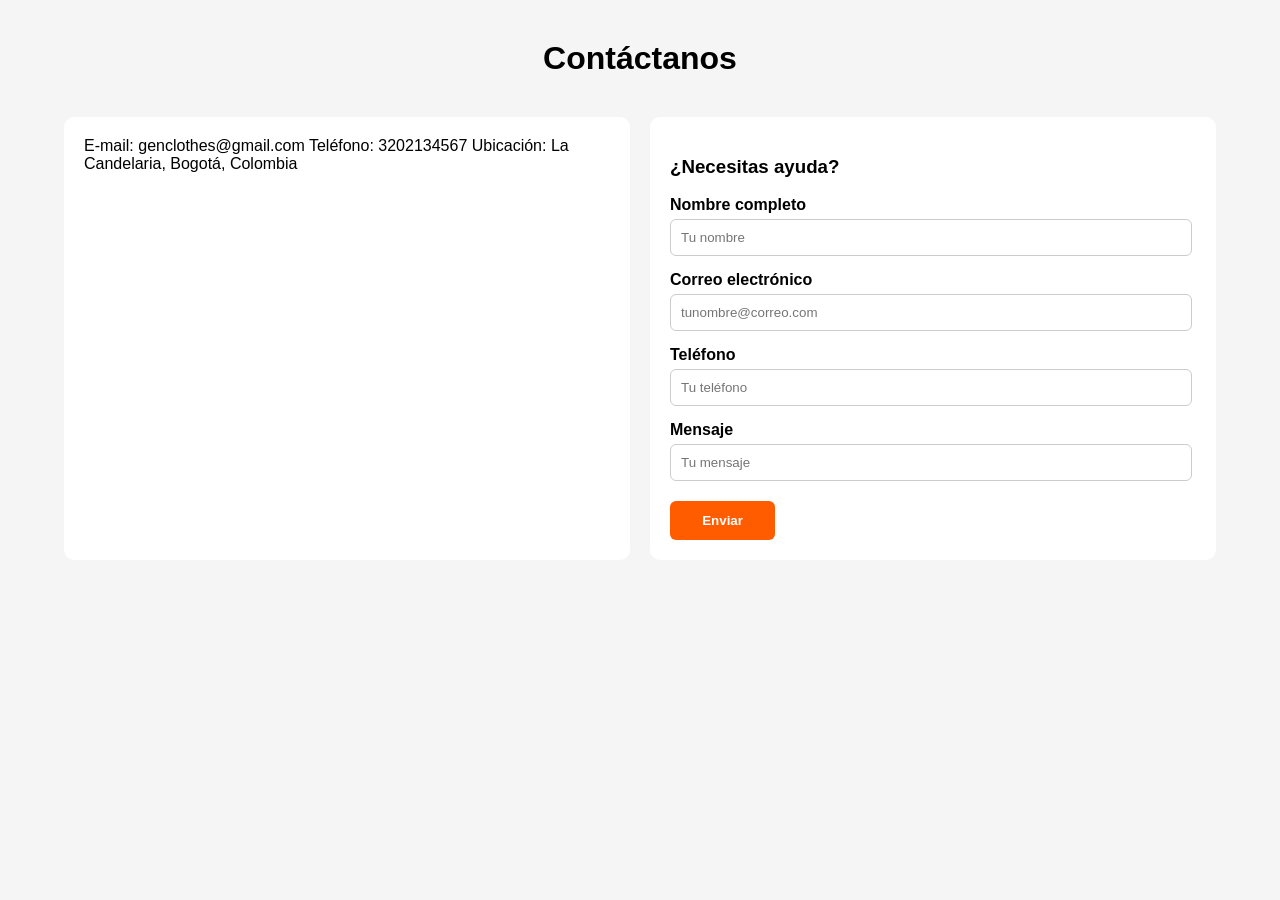
==== page/contactenos.html @ 33f01c94 "Agregué archivo CSS nuevo y archivo HTML actualizado." ====
<!DOCTYPE html>
<html lang="en">

<head>
    <meta charset="UTF-8">
    <meta name="viewport" content="width=device-width, initial-scale=1.0">
    <link rel="stylesheet" href="contactenos.css">
    <title>Contáctanos</title>
</head>

<body>
    <section class="contacto">
        <div class="container mt-5">
            <h1 class="titulo">Contáctanos</h1>
        </div>
        <div class="container mt-5 contacto">
            <div class="row">
                <div class="col-md-6 col-sm-12">
                    E-mail: genclothes@gmail.com
                    Teléfono: 3202134567
                    Ubicación: La Candelaria, Bogotá, Colombia
                    <iframe 
                        src="https://www.google.com/maps/embed?pb=!1m18!1m12!1m3!1d5624.314391348985!2d-74.07471656272624!3d4.595661987837193!2m3!1f0!2f0!3f0!3m2!1i1024!2i768!4f13.1!3m3!1m2!1s0x8e3f9993dc244163%3A0x3b1afc70f34b7042!2sCasa%20Samor!5e0!3m2!1ses!2sco!4v1764005495527!5m2!1ses!2sco" 
                        width="500" 
                        height="300" 
                        style="border:0;" 
                        allowfullscreen="" 
                        loading="lazy" 
                        referrerpolicy="no-referrer-when-downgrade">
                    </iframe>
                </div>
                <div class="col-md-6 col-sm-12">
                    <!-- Formulario de ayuda-->
                    <h3 class="subtitulo">¿Necesitas ayuda?</h3>
                    <form action="procesar_formulario"></form>
                    <label for="nombre">Nombre completo</label>
                    <input type="text" id="nombre" name="nombre" placeholder="Tu nombre" required>
                    <label for="e-mail">Correo electrónico</label>
                    <input type="e-mail" id="e-mail" name="e-mail" placeholder="tunombre@correo.com" required>
                    <label for="telefono">Teléfono</label>
                    <input type="number" id="telefono" name="telefono" placeholder="Tu teléfono" required>
                    <label for="mensaje">Mensaje</label>
                    <input type="text" id="mensaje" name="mensaje" placeholder="Tu mensaje" required>
                    <button type="submit">Enviar</button>
                </div>
            </div>
        </div>
</body>

</html>
---- page/contactenos.css ----
/* --- Estilos generales --- */
body {
    font-family: Arial, Helvetica, sans-serif;
    margin: 0;
    padding: 0;
    background: #f5f5f5;
}

/* Contenedor principal */
.container {
    width: 90%;
    margin: auto;
}

.mt-5 {
    margin-top: 40px;
}

/* Título principal */
.titulo {
    text-align: center;
    font-size: 2rem;
    margin-bottom: 20px;
}

/* --- Diseño de columnas --- */
.row {
    display: flex;
    flex-wrap: wrap;
    gap: 20px;
}

.col-md-6 {
    flex: 1;
    min-width: 300px;
    background: white;
    padding: 20px;
    border-radius: 10px;
}

/* --- Información de contacto --- */
.contacto p {
    margin: 5px 0;
    line-height: 1.4;
}

/* --- Mapa --- */
iframe {
    width: 100%;
    border-radius: 8px;
}

/* --- Formulario --- */
label {
    display: block;
    margin-top: 15px;
    font-weight: bold;
}

input {
    width: 95%;
    padding: 10px 10px;
    margin-top: 5px;
    margin-right: 5px;
    border-radius: 6px;
    border: 1px solid #ccc;
}

/* Botón de formulario */
button {
    margin-top: 20px;
    width: 20%;
    padding: 12px;
    background-color: #ff5c00;
    color: white;
    border: none;
    border-radius: 6px;
    cursor: pointer;
    font-weight: bold;
}

button:hover {
    background-color: #2c2c28;
}
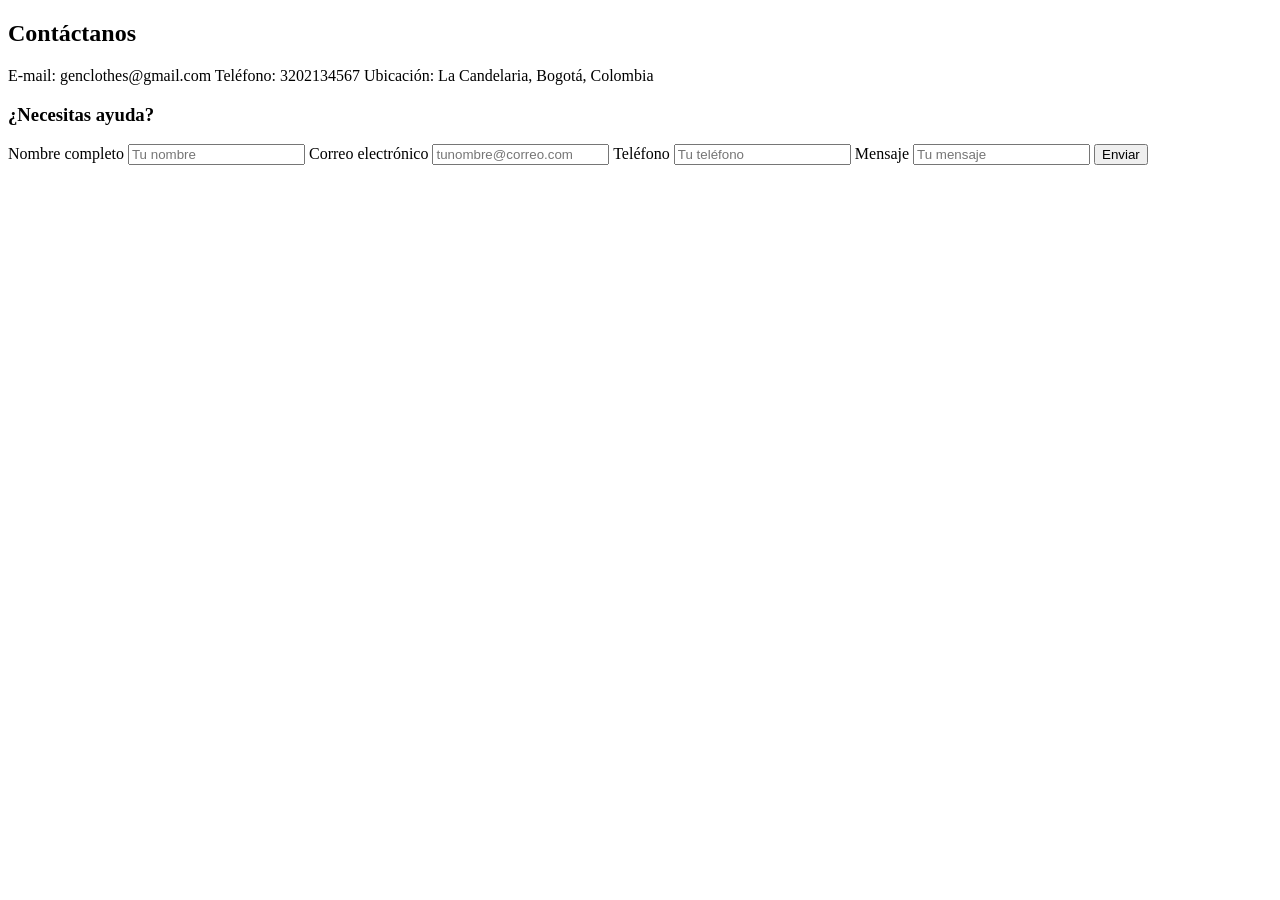
==== commit 71339662: "Banner" ====
--- a/page/contactenos.html
+++ b/page/contactenos.html
@@ -4,47 +4,38 @@
 <head>
     <meta charset="UTF-8">
     <meta name="viewport" content="width=device-width, initial-scale=1.0">
-    <link rel="stylesheet" href="contactenos.css">
+    <link rel="stylesheet" href="style.css">
     <title>Contáctanos</title>
 </head>
 
 <body>
-    <section class="contacto">
-        <div class="container mt-5">
-            <h1 class="titulo">Contáctanos</h1>
+
+</html>
+<section class="contacto">
+    <div class="container">
+        <h1 class="titulo">Contáctanos</h1>
+    </div>
+    <div class="row">
+    <div class="container md-5 contacto">
+        E-mail: genclothes@gmail.com
+        Teléfono: 3202134567
+        Ubicación: La Candelaria, Bogotá, Colombia
+    </div>
+    <div class="container mt-5">
+        <div class="row">
+                <!-- <div class="col-md-4 col-sm-12 col-12"> -->
+                <!-- Formulario de ayuda-->
+                <h3 class="subtitulo">¿Necesitas ayuda?</h3>
+                <form action="procesar_formulario"></form>
+                <label for="nombre">Nombre completo</label>
+                <input type="text" id="nombre" name="nombre" placeholder="Tu nombre" required>
+                <label for="e-mail">Correo electrónico</label>
+                <input type="e-mail" id="e-mail" name="e-mail" placeholder="tunombre@correo.com" required>
+                <label for="telefono">Teléfono</label>
+                <input type="number" id="telefono" name="telefono" placeholder="Tu teléfono" required>
+                <label for="mensaje">Mensaje</label>
+                <input type="text" id="mensaje" name="mensaje" placeholder="Tu mensaje" required>
+                <button type="submit">Enviar</button>
         </div>
-        <div class="container mt-5 contacto">
-            <div class="row">
-                <div class="col-md-6 col-sm-12">
-                    E-mail: genclothes@gmail.com
-                    Teléfono: 3202134567
-                    Ubicación: La Candelaria, Bogotá, Colombia
-                    <iframe 
-                        src="https://www.google.com/maps/embed?pb=!1m18!1m12!1m3!1d5624.314391348985!2d-74.07471656272624!3d4.595661987837193!2m3!1f0!2f0!3f0!3m2!1i1024!2i768!4f13.1!3m3!1m2!1s0x8e3f9993dc244163%3A0x3b1afc70f34b7042!2sCasa%20Samor!5e0!3m2!1ses!2sco!4v1764005495527!5m2!1ses!2sco" 
-                        width="500" 
-                        height="300" 
-                        style="border:0;" 
-                        allowfullscreen="" 
-                        loading="lazy" 
-                        referrerpolicy="no-referrer-when-downgrade">
-                    </iframe>
-                </div>
-                <div class="col-md-6 col-sm-12">
-                    <!-- Formulario de ayuda-->
-                    <h3 class="subtitulo">¿Necesitas ayuda?</h3>
-                    <form action="procesar_formulario"></form>
-                    <label for="nombre">Nombre completo</label>
-                    <input type="text" id="nombre" name="nombre" placeholder="Tu nombre" required>
-                    <label for="e-mail">Correo electrónico</label>
-                    <input type="e-mail" id="e-mail" name="e-mail" placeholder="tunombre@correo.com" required>
-                    <label for="telefono">Teléfono</label>
-                    <input type="number" id="telefono" name="telefono" placeholder="Tu teléfono" required>
-                    <label for="mensaje">Mensaje</label>
-                    <input type="text" id="mensaje" name="mensaje" placeholder="Tu mensaje" required>
-                    <button type="submit">Enviar</button>
-                </div>
-            </div>
-        </div>
-</body>
-
-</html>+    </div>
+            </body>
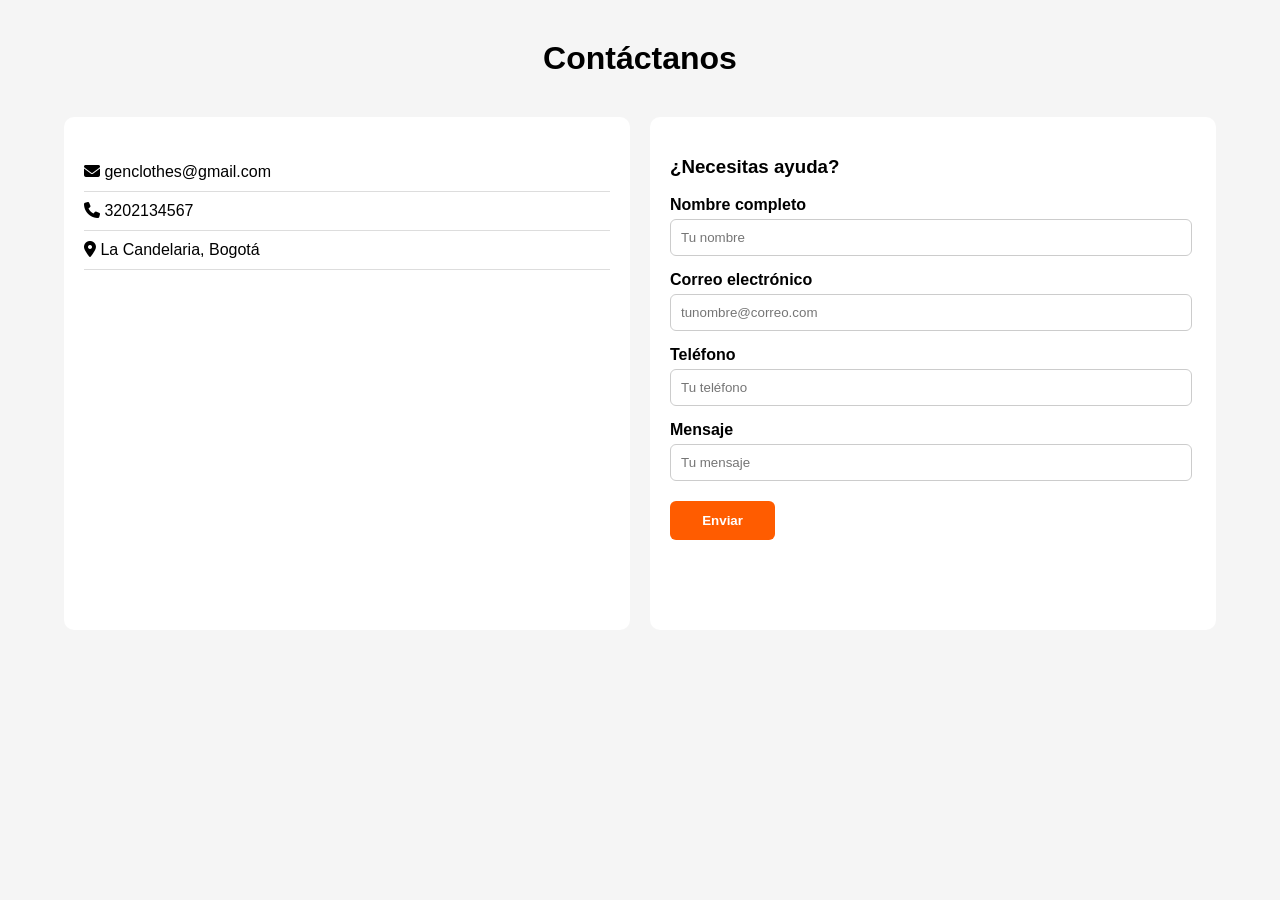
==== commit 78100363: "Agregué archivos actualizados." ====
--- a/page/contactenos.html
+++ b/page/contactenos.html
@@ -4,38 +4,51 @@
 <head>
     <meta charset="UTF-8">
     <meta name="viewport" content="width=device-width, initial-scale=1.0">
-    <link rel="stylesheet" href="style.css">
+    <link rel="stylesheet" href="https://cdnjs.cloudflare.com/ajax/libs/font-awesome/6.5.0/css/all.min.css">
+    <link rel="stylesheet" href="contactenos.css">
     <title>Contáctanos</title>
 </head>
 
 <body>
+    <section class="contacto">
+        <div class="container mt-5">
+            <h1 class="titulo">Contáctanos</h1>
+        </div>
+        <div class="container mt-5 contacto">
+            <div class="row">
+                <div class="col-md-6 col-sm-12">
+                    <ul class="lista-contacto">
+                        <li><i class="fa-solid fa-envelope"></i> genclothes@gmail.com</li>
+                        <li><i class="fa-solid fa-phone"></i> 3202134567</li>
+                        <li><i class="fa-solid fa-location-dot"></i> La Candelaria, Bogotá</li>                         
+                    </ul>
+                    
+                    <iframe 
+                        src="https://www.google.com/maps/embed?pb=!1m18!1m12!1m3!1d5624.314391348985!2d-74.07471656272624!3d4.595661987837193!2m3!1f0!2f0!3f0!3m2!1i1024!2i768!4f13.1!3m3!1m2!1s0x8e3f9993dc244163%3A0x3b1afc70f34b7042!2sCasa%20Samor!5e0!3m2!1ses!2sco!4v1764005495527!5m2!1ses!2sco" 
+                        width="500" 
+                        height="300" 
+                        style="border:0;" 
+                        allowfullscreen="" 
+                        loading="lazy" 
+                        referrerpolicy="no-referrer-when-downgrade">
+                    </iframe>
+                </div>
+                <div class="col-md-6 col-sm-12">
+                    <!-- Formulario de ayuda-->
+                    <h3 class="subtitulo">¿Necesitas ayuda?</h3>
+                    <form action="procesar_formulario"></form>
+                    <label for="nombre">Nombre completo</label>
+                    <input type="text" id="nombre" name="nombre" placeholder="Tu nombre" required>
+                    <label for="e-mail">Correo electrónico</label>
+                    <input type="e-mail" id="e-mail" name="e-mail" placeholder="tunombre@correo.com" required>
+                    <label for="telefono">Teléfono</label>
+                    <input type="number" id="telefono" name="telefono" placeholder="Tu teléfono" required>
+                    <label for="mensaje">Mensaje</label>
+                    <input type="text" id="mensaje" name="mensaje" placeholder="Tu mensaje" required>
+                    <button type="submit">Enviar</button>
+                </div>
+            </div>
+        </div>
+</body>
 
-</html>
-<section class="contacto">
-    <div class="container">
-        <h1 class="titulo">Contáctanos</h1>
-    </div>
-    <div class="row">
-    <div class="container md-5 contacto">
-        E-mail: genclothes@gmail.com
-        Teléfono: 3202134567
-        Ubicación: La Candelaria, Bogotá, Colombia
-    </div>
-    <div class="container mt-5">
-        <div class="row">
-                <!-- <div class="col-md-4 col-sm-12 col-12"> -->
-                <!-- Formulario de ayuda-->
-                <h3 class="subtitulo">¿Necesitas ayuda?</h3>
-                <form action="procesar_formulario"></form>
-                <label for="nombre">Nombre completo</label>
-                <input type="text" id="nombre" name="nombre" placeholder="Tu nombre" required>
-                <label for="e-mail">Correo electrónico</label>
-                <input type="e-mail" id="e-mail" name="e-mail" placeholder="tunombre@correo.com" required>
-                <label for="telefono">Teléfono</label>
-                <input type="number" id="telefono" name="telefono" placeholder="Tu teléfono" required>
-                <label for="mensaje">Mensaje</label>
-                <input type="text" id="mensaje" name="mensaje" placeholder="Tu mensaje" required>
-                <button type="submit">Enviar</button>
-        </div>
-    </div>
-            </body>+</html>
--- a/page/contactenos.css
+++ b/page/contactenos.css
@@ -0,0 +1,96 @@
+/* --- Estilos generales --- */
+body {
+    font-family: Arial, Helvetica, sans-serif;
+    margin: 0;
+    padding: 0;
+    background: #f5f5f5;
+}
+
+/* Contenedor principal */
+.container {
+    width: 90%;
+    margin: auto;
+}
+
+.mt-5 {
+    margin-top: 40px;
+}
+
+/* Título principal */
+.titulo {
+    text-align: center;
+    font-size: 2rem;
+    margin-bottom: 20px;
+}
+
+/* --- Diseño de columnas --- */
+.row {
+    display: flex;
+    flex-wrap: wrap;
+    gap: 20px;
+}
+
+.col-md-6 {
+    flex: 1;
+    min-width: 300px;
+    background: white;
+    padding: 20px;
+    border-radius: 10px;
+}
+
+/* --- Información de contacto --- */
+.contacto p {
+    margin: 5px 0;
+    line-height: 1.4;
+}
+
+/* --- Mapa --- */
+iframe {
+    margin-top: 20px;
+    width: 100%;
+    border-radius: 8px;
+}
+
+/* --- Formulario --- */
+label {
+    display: block;
+    margin-top: 15px;
+    font-weight: bold;
+}
+
+input {
+    width: 95%;
+    padding: 10px 10px;
+    margin-top: 5px;
+    margin-right: 5px;
+    border-radius: 6px;
+    border: 1px solid #ccc;
+}
+
+/* Botón de formulario */
+button {
+    margin-top: 20px;
+    width: 20%;
+    padding: 12px;
+    background-color: #ff5c00;
+    color: white;
+    border: none;
+    border-radius: 6px;
+    cursor: pointer;
+    font-weight: bold;
+}
+
+button:hover {
+    background-color: #2c2c28;
+}
+
+ul {
+    list-style: none;
+    padding: 0;
+}
+
+ul li {
+    padding: 10px 0;
+    font-size: 1rem;
+    border-bottom: 1px solid #ddd;
+}
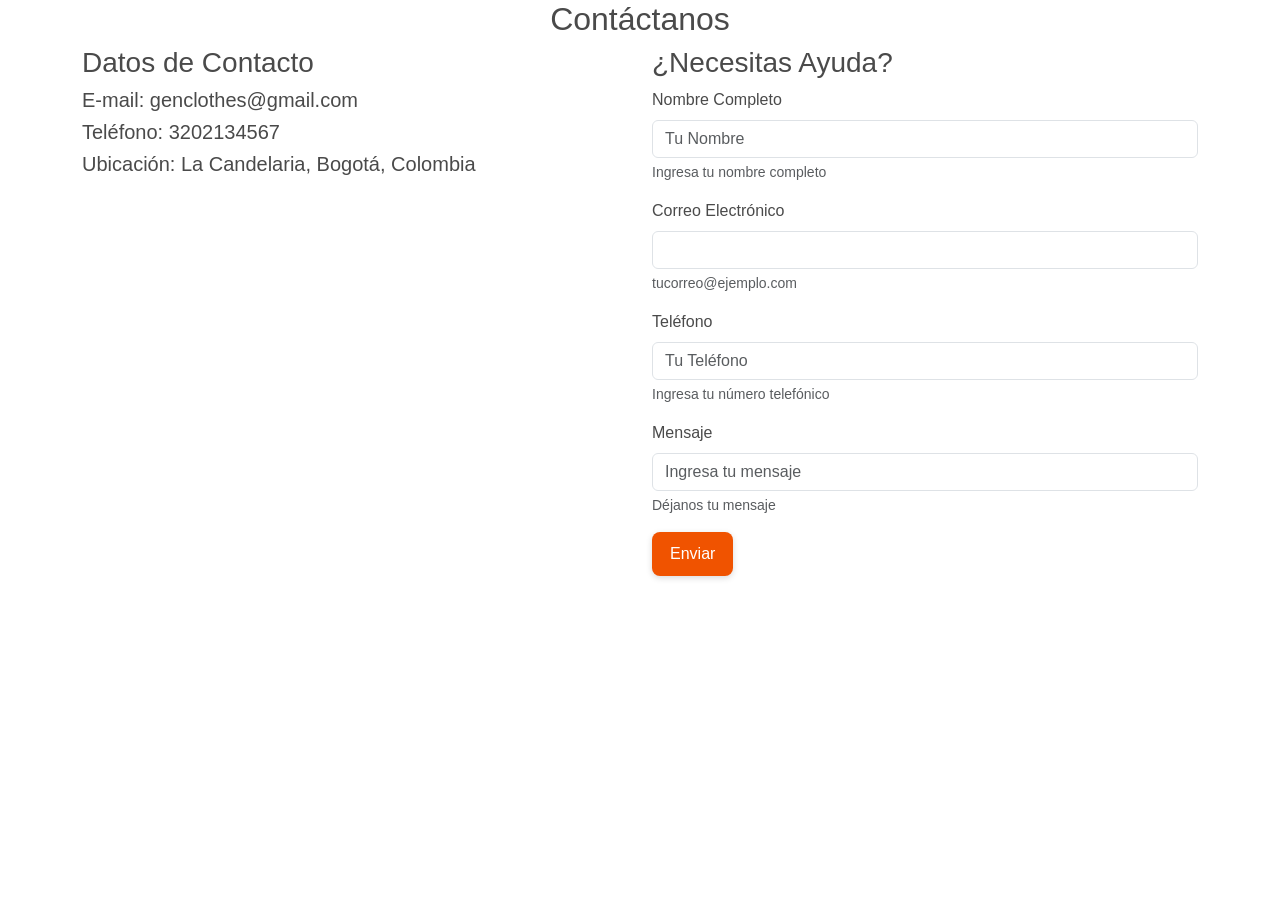
==== commit 4d49fb2e: "Cambios" ====
--- a/page/contactenos.html
+++ b/page/contactenos.html
@@ -4,51 +4,61 @@
 <head>
     <meta charset="UTF-8">
     <meta name="viewport" content="width=device-width, initial-scale=1.0">
-    <link rel="stylesheet" href="https://cdnjs.cloudflare.com/ajax/libs/font-awesome/6.5.0/css/all.min.css">
-    <link rel="stylesheet" href="contactenos.css">
+    <link
+    href="https://cdn.jsdelivr.net/npm/bootstrap@5.3.8/dist/css/bootstrap.min.css"
+    rel="stylesheet"
+    integrity="sha384-sRIl4kxILFvY47J16cr9ZwB07vP4J8+LH7qKQnuqkuIAvNWLzeN8tE5YBujZqJLB"
+    crossorigin="anonymous">
+    <link rel="stylesheet" href="/styles/main.css">
     <title>Contáctanos</title>
 </head>
 
 <body>
-    <section class="contacto">
-        <div class="container mt-5">
-            <h1 class="titulo">Contáctanos</h1>
+<h2 class="titulo">Contáctanos</h2>
+<section class="container">
+    <div class="row">
+        <div class="col-6 datosContacto">
+            <h3>Datos de Contacto</h3>
+            <h5>E-mail: genclothes@gmail.com</h5>
+            <h5>Teléfono: 3202134567</h5>
+            <h5>Ubicación: La Candelaria, Bogotá, Colombia</h5>
+            <iframe 
+            src="https://www.google.com/maps/embed?pb=!1m18!1m12!1m3!1d...etc"
+            width="600" 
+            height="450" 
+            style="border:0;" 
+            allowfullscreen="" 
+            loading="lazy" 
+            referrerpolicy="no-referrer-when-downgrade">
+</iframe>
         </div>
-        <div class="container mt-5 contacto">
+        
+        <div class="col-6">
+            <h3>¿Necesitas Ayuda?</h3>
             <div class="row">
-                <div class="col-md-6 col-sm-12">
-                    <ul class="lista-contacto">
-                        <li><i class="fa-solid fa-envelope"></i> genclothes@gmail.com</li>
-                        <li><i class="fa-solid fa-phone"></i> 3202134567</li>
-                        <li><i class="fa-solid fa-location-dot"></i> La Candelaria, Bogotá</li>                         
-                    </ul>
-                    
-                    <iframe 
-                        src="https://www.google.com/maps/embed?pb=!1m18!1m12!1m3!1d5624.314391348985!2d-74.07471656272624!3d4.595661987837193!2m3!1f0!2f0!3f0!3m2!1i1024!2i768!4f13.1!3m3!1m2!1s0x8e3f9993dc244163%3A0x3b1afc70f34b7042!2sCasa%20Samor!5e0!3m2!1ses!2sco!4v1764005495527!5m2!1ses!2sco" 
-                        width="500" 
-                        height="300" 
-                        style="border:0;" 
-                        allowfullscreen="" 
-                        loading="lazy" 
-                        referrerpolicy="no-referrer-when-downgrade">
-                    </iframe>
+                <form action="procesar_formulario">
+                <div class="mb-3">
+                    <label for="exampleInputEmail1" class="form-label">Nombre Completo</label>
+                    <input type="text" class="form-control" id="nombre" aria-describedby="nombreHelp" placeholder="Tu Nombre">
+                    <div id="emailHelp" class="form-text">Ingresa tu nombre completo</div>
                 </div>
-                <div class="col-md-6 col-sm-12">
-                    <!-- Formulario de ayuda-->
-                    <h3 class="subtitulo">¿Necesitas ayuda?</h3>
-                    <form action="procesar_formulario"></form>
-                    <label for="nombre">Nombre completo</label>
-                    <input type="text" id="nombre" name="nombre" placeholder="Tu nombre" required>
-                    <label for="e-mail">Correo electrónico</label>
-                    <input type="e-mail" id="e-mail" name="e-mail" placeholder="tunombre@correo.com" required>
-                    <label for="telefono">Teléfono</label>
-                    <input type="number" id="telefono" name="telefono" placeholder="Tu teléfono" required>
-                    <label for="mensaje">Mensaje</label>
-                    <input type="text" id="mensaje" name="mensaje" placeholder="Tu mensaje" required>
-                    <button type="submit">Enviar</button>
+                <div class="mb-3">
+                    <label for="exampleInputEmail1" class="form-label">Correo Electrónico</label>
+                    <input type="email" class="form-control" id="exampleInputEmail1" aria-describedby="emailHelp">
+                    <div id="emailHelp" class="form-text">tucorreo@ejemplo.com</div>
                 </div>
-            </div>
-        </div>
+                <div class="mb-3">
+                    <label for="exampleInputEmail1" class="form-label">Teléfono</label>
+                    <input type="text" class="form-control" id="nombre" aria-describedby="nombreHelp" placeholder="Tu Teléfono">
+                    <div id="emailHelp" class="form-text">Ingresa tu número telefónico</div>
+                </div>
+                <div class="mb-3">
+                    <label for="exampleInputEmail1" class="form-label">Mensaje</label>
+                    <input type="text" class="form-control" id="nombre" aria-describedby="nombreHelp" placeholder="Ingresa tu mensaje">
+                    <div id="emailHelp" class="form-text">Déjanos tu mensaje</div>
+                </div>                
+
+                <button type="submit" class="btn btn-primary btn-add-primary">Enviar</button>
 </body>
-
+    
 </html>
--- a/styles/main.css
+++ b/styles/main.css
@@ -0,0 +1,172 @@
+:root {  
+  --color-primary: #f05300;    
+  --color-secondary: #f5f5dc;   
+  --color-accent: #ff7c39;      
+  --color-grey: #cbcbca;        
+  --color-grey-dark: #2c2c28;
+  --font-main: sans-serif;
+  --orange: #F26522;
+  --gray-light: #D9D9D9;
+  --gray-dark: #4A4A4A;
+  --white: #FFFFFF;
+  --font-main: 'Inter', sans-serif;
+  --btn-radius: 8px;
+  --btn-shadow: 0 2px 6px rgba(0,0,0,0.15);
+}
+
+.btn-add-primary {
+  background-color: var(--color-primary);
+  color: #fff;
+  border: none;
+  padding: 10px 18px;
+  border-radius: var(--btn-radius);
+  font-family: var(--font-main);
+  box-shadow: var(--btn-shadow);
+  cursor: pointer;
+  transition: 0.3s;
+}
+
+.btn-add-primary:hover {
+  background-color: var(--color-secondary);
+  color: black;
+}
+
+.categorias{
+  background-color: var(--color-secondary);
+  color: black;
+}
+
+.categorias:hover {
+  background-color: var( --color-accent);
+  color: #fff;
+}
+
+.card-img-top{
+  width: 280px;
+  height: 350px;
+  margin-left: 15px;
+  margin-top: 10px;
+}
+
+.card-img-top:hover{
+  width: 350px;
+  height: 500px;
+  margin-left: 0px;
+}
+
+.card{
+  background-color:  #f5f5dc;
+}
+
+.card-title{
+  font-weight: bold;
+  text-align: center;
+}
+
+.precio{
+  text-align: center;
+}
+
+.agregar-carrito{
+    background-color: var(--color-accent);
+    color: black;
+    alignment-baseline: center;
+}
+
+.agregar-carrito:hover{
+    background-color: var( --color-accent);
+    color: #fff;
+}
+
+.imgcarrusel{
+  width: 200px;
+  height: 700px;
+}
+footer {
+  background-color: #2C2C28;
+  width: 100%;
+  display: flex;
+  flex-direction: column;
+  padding: 20px 40px;
+}
+
+.lado_iz {
+  width: 100%;
+  justify-content: flex-start;
+  text-align: left;
+
+}
+
+#logo {
+  width: 100%;
+  display: flex;
+  justify-content: center;
+}
+
+#logo img {
+  width: 200px;
+  height: auto;
+}
+
+/* ============================
+   GENERALES
+============================ */
+body {
+    font-family: var(--font-main);
+    background: var(--white);
+    color: var(--gray-dark);
+}
+
+/* ============================
+   SECCIÓN ABOUT
+============================ */
+.about-section {
+    padding-top: 60px;
+    padding-bottom: 60px;
+}
+
+/* Título principal */
+.section-title {
+    font-size: 2.4rem;
+    font-weight: 700;
+    color: var(--orange);
+}
+
+/* Subtítulos */
+.subtitle {
+    font-size: 1.4rem;
+    font-weight: 600;
+    color: var(--orange);
+}
+
+/* Texto descriptivo */
+.about-text {
+    font-size: 1rem;
+    line-height: 1.6rem;
+    color: var(--gray-dark);
+}
+
+/* Imagen */
+.about-img {
+    border-radius: 20px;
+    box-shadow: 0px 8px 24px rgba(0,0,0,0.15);
+    transition: transform 0.3s ease, box-shadow 0.3s ease;
+}
+
+.about-img:hover {
+    transform: scale(1.05); /* Aumenta un poquito la imagen */
+    box-shadow: 0px 12px 32px rgba(0,0,0,0.25); /* Más sombra para el efecto “realce” */
+}
+
+.datosContacto{
+  font-size: 25px;
+}
+
+h2{
+  text-align: center;
+}
+
+.mapa{
+  width:600;
+  height:450;
+}
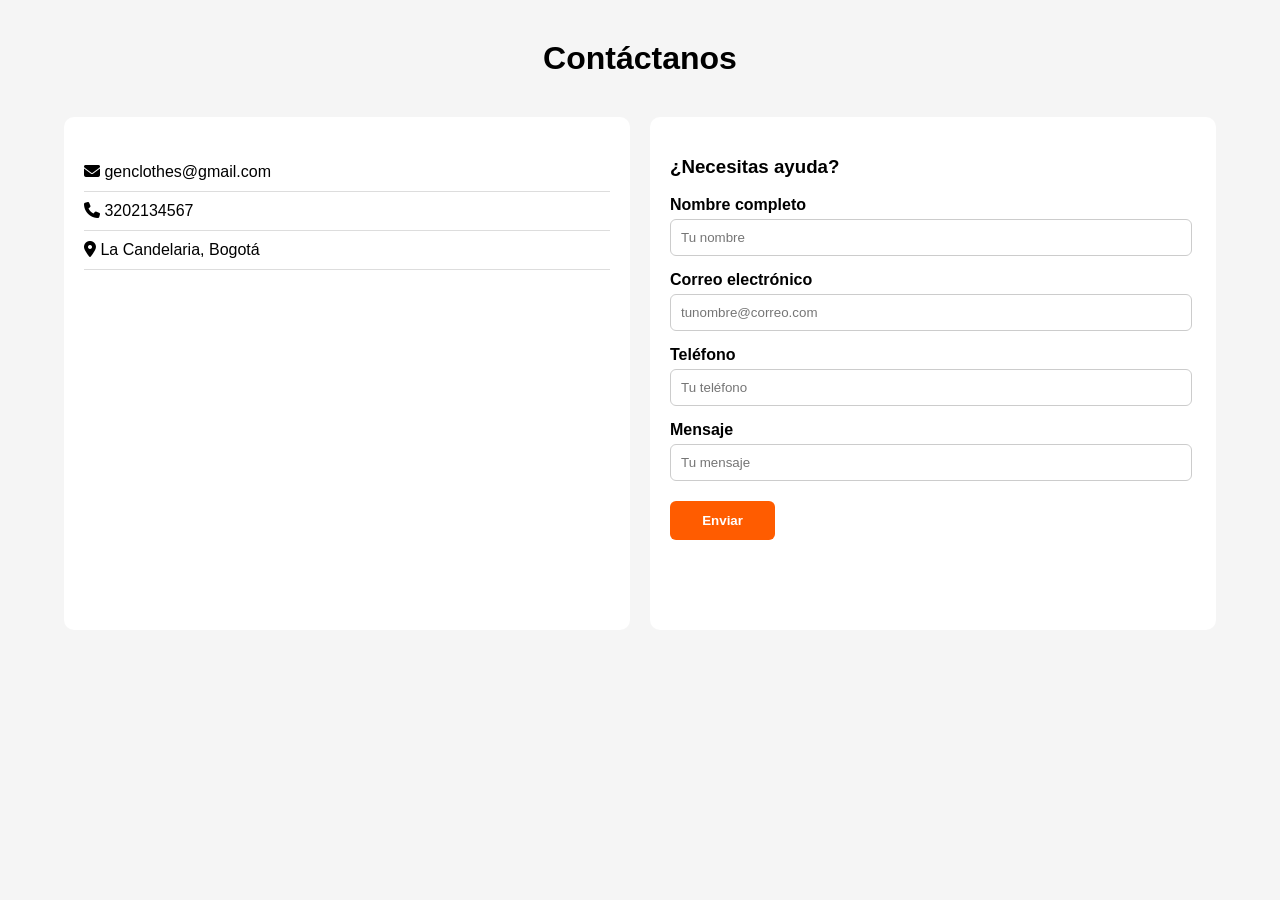
==== commit fcf5c191: "Aceptando cambios German" ====
--- a/page/contactenos.html
+++ b/page/contactenos.html
@@ -4,61 +4,51 @@
 <head>
     <meta charset="UTF-8">
     <meta name="viewport" content="width=device-width, initial-scale=1.0">
-    <link
-    href="https://cdn.jsdelivr.net/npm/bootstrap@5.3.8/dist/css/bootstrap.min.css"
-    rel="stylesheet"
-    integrity="sha384-sRIl4kxILFvY47J16cr9ZwB07vP4J8+LH7qKQnuqkuIAvNWLzeN8tE5YBujZqJLB"
-    crossorigin="anonymous">
-    <link rel="stylesheet" href="/styles/main.css">
+    <link rel="stylesheet" href="https://cdnjs.cloudflare.com/ajax/libs/font-awesome/6.5.0/css/all.min.css">
+    <link rel="stylesheet" href="contactenos.css">
     <title>Contáctanos</title>
 </head>
 
 <body>
-<h2 class="titulo">Contáctanos</h2>
-<section class="container">
-    <div class="row">
-        <div class="col-6 datosContacto">
-            <h3>Datos de Contacto</h3>
-            <h5>E-mail: genclothes@gmail.com</h5>
-            <h5>Teléfono: 3202134567</h5>
-            <h5>Ubicación: La Candelaria, Bogotá, Colombia</h5>
-            <iframe 
-            src="https://www.google.com/maps/embed?pb=!1m18!1m12!1m3!1d...etc"
-            width="600" 
-            height="450" 
-            style="border:0;" 
-            allowfullscreen="" 
-            loading="lazy" 
-            referrerpolicy="no-referrer-when-downgrade">
-</iframe>
+    <section class="contacto">
+        <div class="container mt-5">
+            <h1 class="titulo">Contáctanos</h1>
         </div>
-        
-        <div class="col-6">
-            <h3>¿Necesitas Ayuda?</h3>
+        <div class="container mt-5 contacto">
             <div class="row">
-                <form action="procesar_formulario">
-                <div class="mb-3">
-                    <label for="exampleInputEmail1" class="form-label">Nombre Completo</label>
-                    <input type="text" class="form-control" id="nombre" aria-describedby="nombreHelp" placeholder="Tu Nombre">
-                    <div id="emailHelp" class="form-text">Ingresa tu nombre completo</div>
+                <div class="col-md-6 col-sm-12">
+                    <ul class="lista-contacto">
+                        <li><i class="fa-solid fa-envelope"></i> genclothes@gmail.com</li>
+                        <li><i class="fa-solid fa-phone"></i> 3202134567</li>
+                        <li><i class="fa-solid fa-location-dot"></i> La Candelaria, Bogotá</li>                         
+                    </ul>
+                    
+                    <iframe 
+                        src="https://www.google.com/maps/embed?pb=!1m18!1m12!1m3!1d5624.314391348985!2d-74.07471656272624!3d4.595661987837193!2m3!1f0!2f0!3f0!3m2!1i1024!2i768!4f13.1!3m3!1m2!1s0x8e3f9993dc244163%3A0x3b1afc70f34b7042!2sCasa%20Samor!5e0!3m2!1ses!2sco!4v1764005495527!5m2!1ses!2sco" 
+                        width="500" 
+                        height="300" 
+                        style="border:0;" 
+                        allowfullscreen="" 
+                        loading="lazy" 
+                        referrerpolicy="no-referrer-when-downgrade">
+                    </iframe>
                 </div>
-                <div class="mb-3">
-                    <label for="exampleInputEmail1" class="form-label">Correo Electrónico</label>
-                    <input type="email" class="form-control" id="exampleInputEmail1" aria-describedby="emailHelp">
-                    <div id="emailHelp" class="form-text">tucorreo@ejemplo.com</div>
+                <div class="col-md-6 col-sm-12">
+                    <!-- Formulario de ayuda-->
+                    <h3 class="subtitulo">¿Necesitas ayuda?</h3>
+                    <form action="procesar_formulario"></form>
+                    <label for="nombre">Nombre completo</label>
+                    <input type="text" id="nombre" name="nombre" placeholder="Tu nombre" required>
+                    <label for="e-mail">Correo electrónico</label>
+                    <input type="e-mail" id="e-mail" name="e-mail" placeholder="tunombre@correo.com" required>
+                    <label for="telefono">Teléfono</label>
+                    <input type="number" id="telefono" name="telefono" placeholder="Tu teléfono" required>
+                    <label for="mensaje">Mensaje</label>
+                    <input type="text" id="mensaje" name="mensaje" placeholder="Tu mensaje" required>
+                    <button type="submit">Enviar</button>
                 </div>
-                <div class="mb-3">
-                    <label for="exampleInputEmail1" class="form-label">Teléfono</label>
-                    <input type="text" class="form-control" id="nombre" aria-describedby="nombreHelp" placeholder="Tu Teléfono">
-                    <div id="emailHelp" class="form-text">Ingresa tu número telefónico</div>
-                </div>
-                <div class="mb-3">
-                    <label for="exampleInputEmail1" class="form-label">Mensaje</label>
-                    <input type="text" class="form-control" id="nombre" aria-describedby="nombreHelp" placeholder="Ingresa tu mensaje">
-                    <div id="emailHelp" class="form-text">Déjanos tu mensaje</div>
-                </div>                
+            </div>
+        </div>
+</body>
 
-                <button type="submit" class="btn btn-primary btn-add-primary">Enviar</button>
-</body>
-    
 </html>
--- a/page/contactenos.css
+++ b/page/contactenos.css
@@ -0,0 +1,96 @@
+/* --- Estilos generales --- */
+body {
+    font-family: Arial, Helvetica, sans-serif;
+    margin: 0;
+    padding: 0;
+    background: #f5f5f5;
+}
+
+/* Contenedor principal */
+.container {
+    width: 90%;
+    margin: auto;
+}
+
+.mt-5 {
+    margin-top: 40px;
+}
+
+/* Título principal */
+.titulo {
+    text-align: center;
+    font-size: 2rem;
+    margin-bottom: 20px;
+}
+
+/* --- Diseño de columnas --- */
+.row {
+    display: flex;
+    flex-wrap: wrap;
+    gap: 20px;
+}
+
+.col-md-6 {
+    flex: 1;
+    min-width: 300px;
+    background: white;
+    padding: 20px;
+    border-radius: 10px;
+}
+
+/* --- Información de contacto --- */
+.contacto p {
+    margin: 5px 0;
+    line-height: 1.4;
+}
+
+/* --- Mapa --- */
+iframe {
+    margin-top: 20px;
+    width: 100%;
+    border-radius: 8px;
+}
+
+/* --- Formulario --- */
+label {
+    display: block;
+    margin-top: 15px;
+    font-weight: bold;
+}
+
+input {
+    width: 95%;
+    padding: 10px 10px;
+    margin-top: 5px;
+    margin-right: 5px;
+    border-radius: 6px;
+    border: 1px solid #ccc;
+}
+
+/* Botón de formulario */
+button {
+    margin-top: 20px;
+    width: 20%;
+    padding: 12px;
+    background-color: #ff5c00;
+    color: white;
+    border: none;
+    border-radius: 6px;
+    cursor: pointer;
+    font-weight: bold;
+}
+
+button:hover {
+    background-color: #2c2c28;
+}
+
+ul {
+    list-style: none;
+    padding: 0;
+}
+
+ul li {
+    padding: 10px 0;
+    font-size: 1rem;
+    border-bottom: 1px solid #ddd;
+}
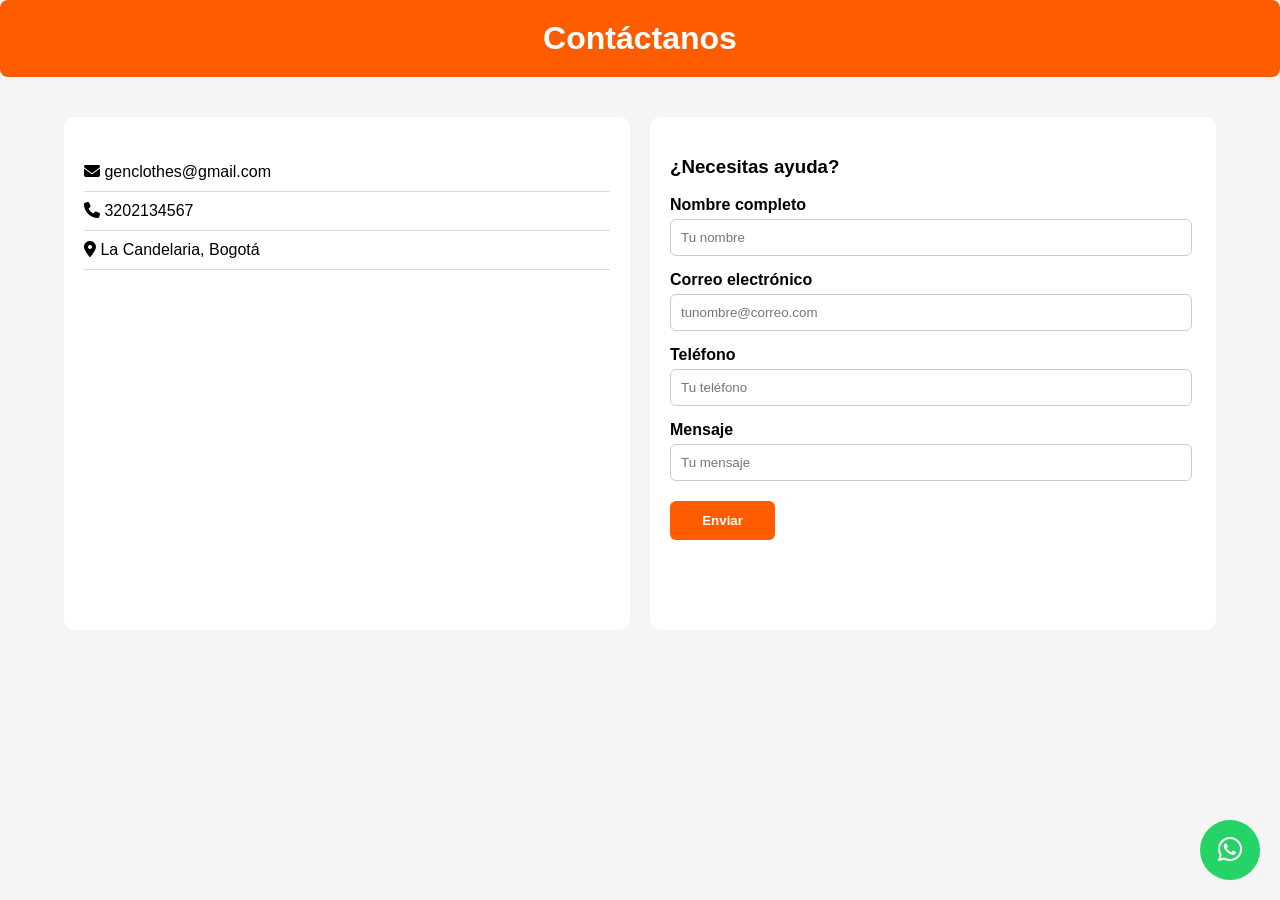
==== commit c27a6654: "Actualicé archivos con url de imágenes." ====
--- a/page/contactenos.html
+++ b/page/contactenos.html
@@ -5,13 +5,14 @@
     <meta charset="UTF-8">
     <meta name="viewport" content="width=device-width, initial-scale=1.0">
     <link rel="stylesheet" href="https://cdnjs.cloudflare.com/ajax/libs/font-awesome/6.5.0/css/all.min.css">
+    <link rel="stylesheet" href="https://cdnjs.cloudflare.com/ajax/libs/font-awesome/6.5.0/css/all.min.css">
     <link rel="stylesheet" href="contactenos.css">
     <title>Contáctanos</title>
 </head>
 
 <body>
     <section class="contacto">
-        <div class="container mt-5">
+        <div class="contenedor-titulo">
             <h1 class="titulo">Contáctanos</h1>
         </div>
         <div class="container mt-5 contacto">
@@ -49,6 +50,11 @@
                 </div>
             </div>
         </div>
+<a href="https://wa.me/573202134567" 
+   class="whatsapp-btn" 
+   target="_blank">
+   <i class="fab fa-whatsapp"></i>
+</a>
+
 </body>
-
 </html>
--- a/page/contactenos.css
+++ b/page/contactenos.css
@@ -17,10 +17,19 @@
 }
 
 /* Título principal */
+.contenedor-titulo {
+    background-color: #ff5c00;    
+    padding: 20px;                
+    border-radius: 8px;          
+    text-align: center;           
+    margin-bottom: 20px;          
+}
 .titulo {
     text-align: center;
     font-size: 2rem;
     margin-bottom: 20px;
+    color: white;                               
+    margin: 0;                    
 }
 
 /* --- Diseño de columnas --- */
@@ -94,3 +103,26 @@
     font-size: 1rem;
     border-bottom: 1px solid #ddd;
 }
+
+.whatsapp-btn {
+    position: fixed;
+    bottom: 20px;
+    right: 20px;
+    background: #25D366;
+    color: white;
+    font-size: 28px;
+    width: 60px;
+    height: 60px;
+    text-align: center;
+    display: flex;
+    justify-content: center;
+    align-items: center;
+    border-radius: 50%;
+    text-decoration: none;
+}
+
+.whatsapp-btn:hover {
+    transform: scale(1.1);
+    background: #20ba57;
+}
+
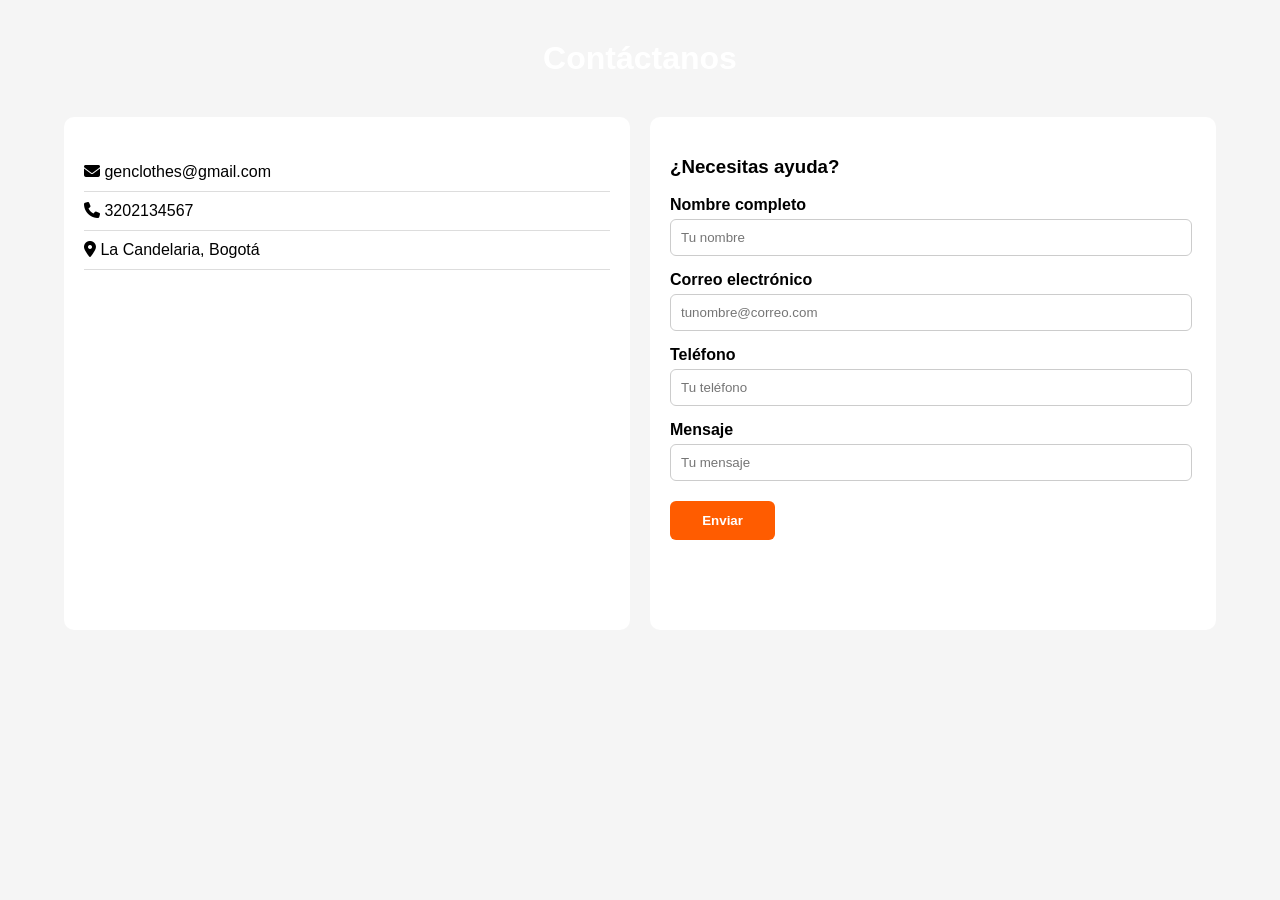
==== commit 23670e75: "Header" ====
--- a/page/contactenos.html
+++ b/page/contactenos.html
@@ -5,14 +5,13 @@
     <meta charset="UTF-8">
     <meta name="viewport" content="width=device-width, initial-scale=1.0">
     <link rel="stylesheet" href="https://cdnjs.cloudflare.com/ajax/libs/font-awesome/6.5.0/css/all.min.css">
-    <link rel="stylesheet" href="https://cdnjs.cloudflare.com/ajax/libs/font-awesome/6.5.0/css/all.min.css">
-    <link rel="stylesheet" href="contactenos.css">
+    <link rel="stylesheet" href="./contactenos.css">
     <title>Contáctanos</title>
 </head>
 
 <body>
     <section class="contacto">
-        <div class="contenedor-titulo">
+        <div class="container mt-5">
             <h1 class="titulo">Contáctanos</h1>
         </div>
         <div class="container mt-5 contacto">
@@ -50,11 +49,6 @@
                 </div>
             </div>
         </div>
-<a href="https://wa.me/573202134567" 
-   class="whatsapp-btn" 
-   target="_blank">
-   <i class="fab fa-whatsapp"></i>
-</a>
+</body>
 
-</body>
 </html>
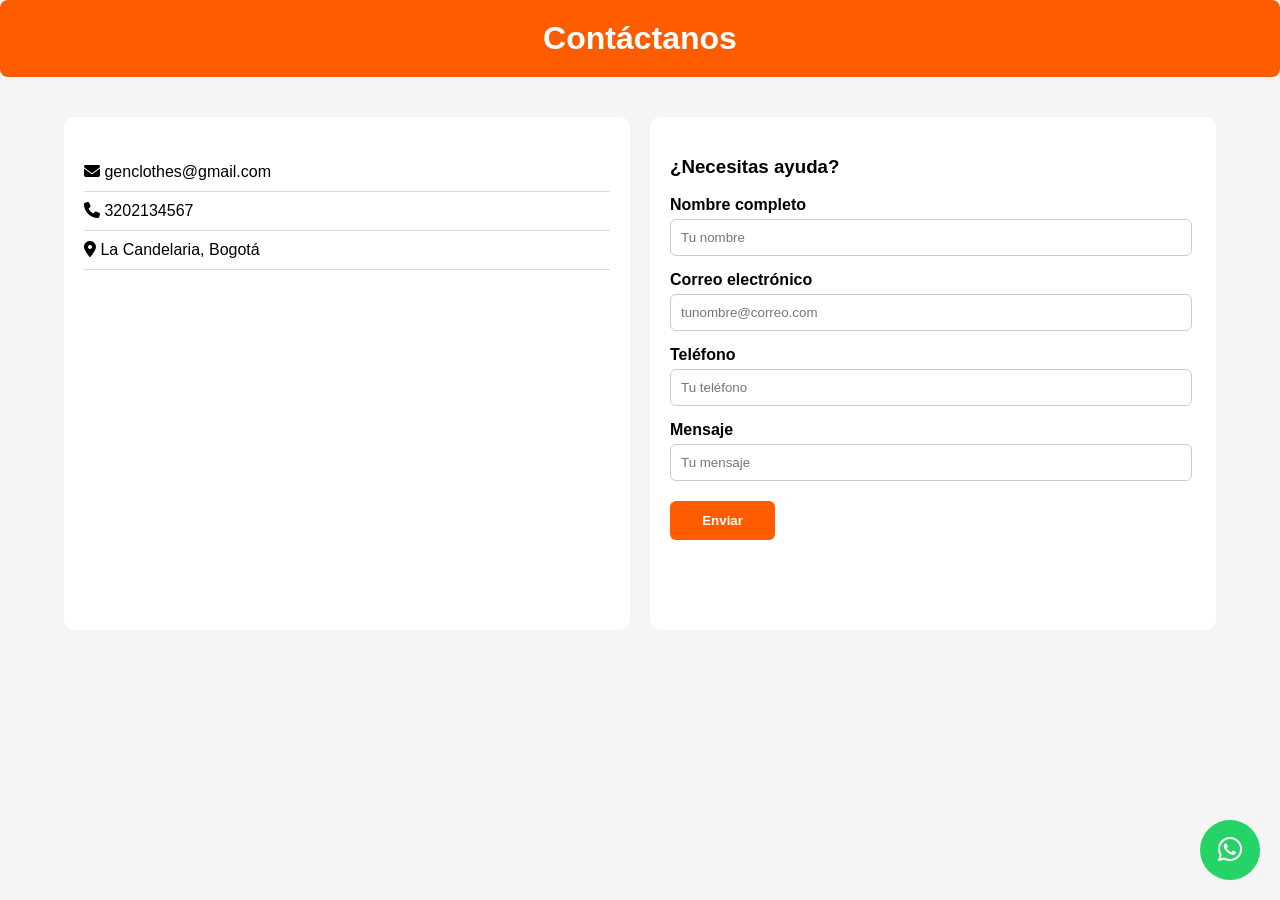
==== commit 6f0406ba: "cambios en estilos" ====
--- a/page/contactenos.html
+++ b/page/contactenos.html
@@ -11,7 +11,7 @@
 
 <body>
     <section class="contacto">
-        <div class="container mt-5">
+        <div class="contenedor-titulo">
             <h1 class="titulo">Contáctanos</h1>
         </div>
         <div class="container mt-5 contacto">
@@ -49,6 +49,11 @@
                 </div>
             </div>
         </div>
+<a href="https://wa.me/573202134567" 
+   class="whatsapp-btn" 
+   target="_blank">
+   <i class="fab fa-whatsapp"></i>
+</a>
+
 </body>
-
 </html>
